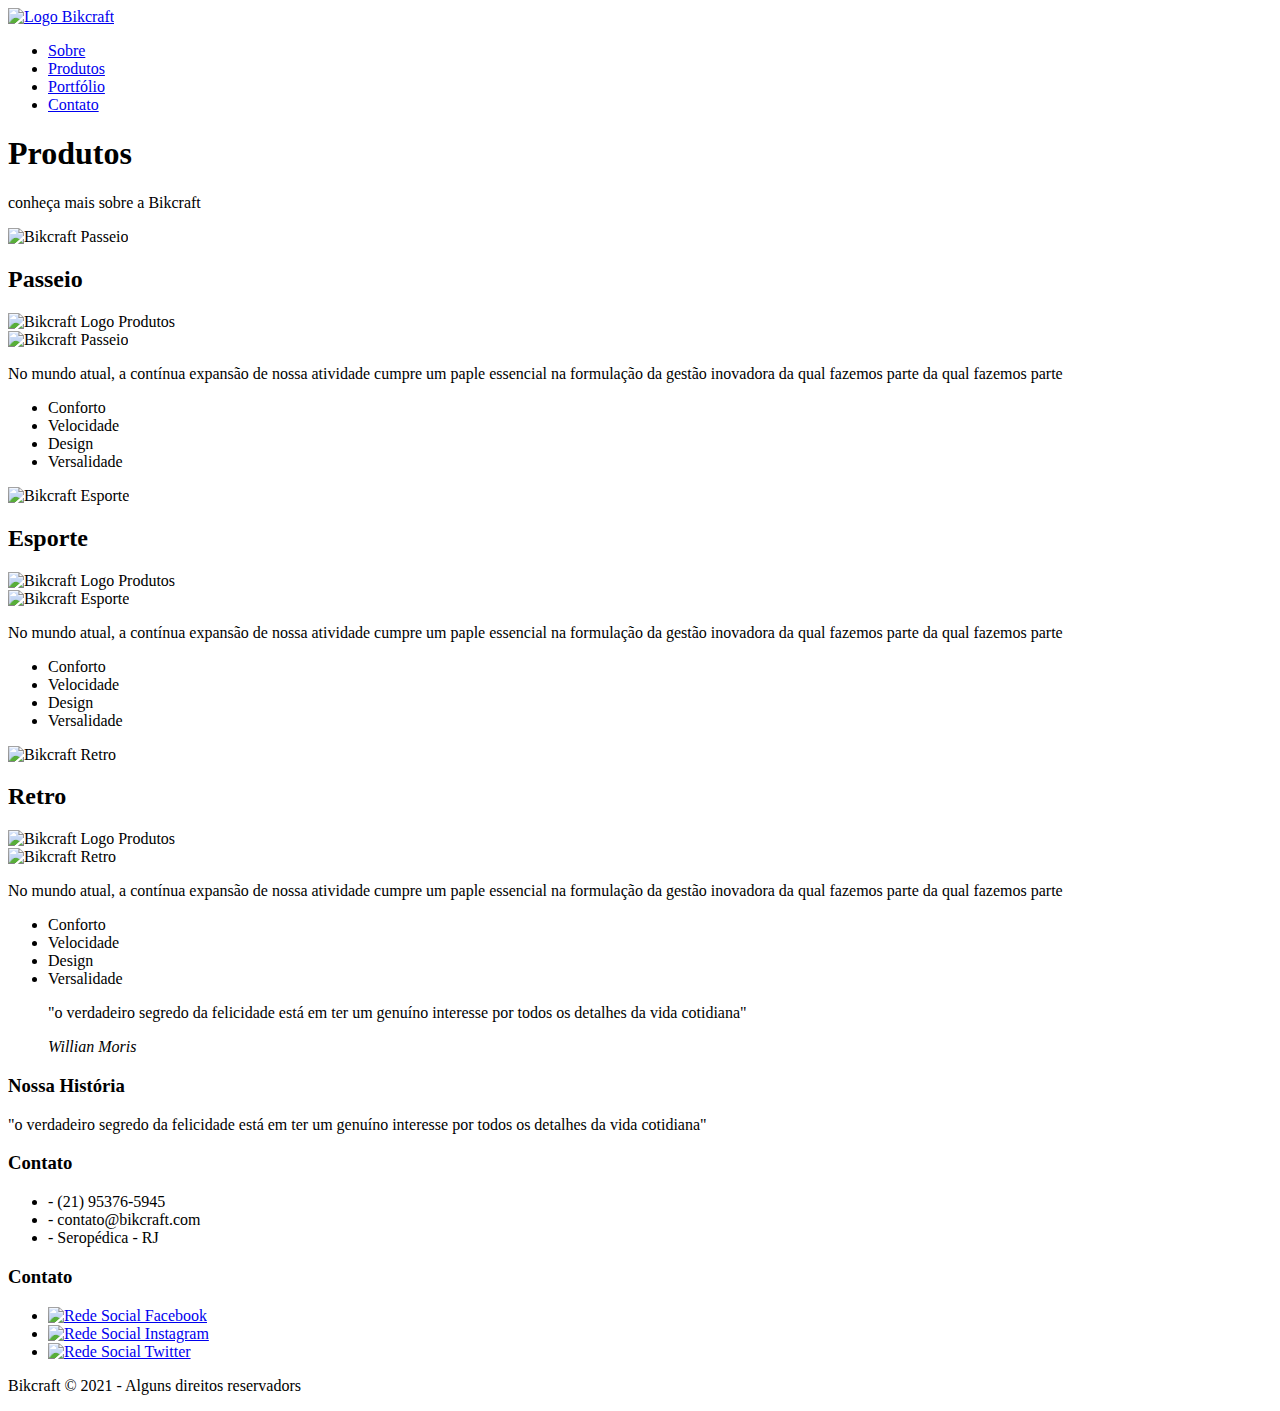
==== produtos.html @ 37cf8a1b "Update produtos.html" ====
<!DOCTYPE html>
<html lang="pt-BR">
<head>
    <meta charset="UTF-8">
    <meta http-equiv="X-UA-Compatible" content="IE=edge">
    <meta name="viewport" content="width=device-width, initial-scale=1.0">
    <title>Bikcraft - Produtos</title>
    <link rel="stylesheet" href="css/normalize.css">
    <link rel="stylesheet" href="css/reset.css">
    <link rel="stylesheet" href="css/grid.css">
    <link rel="stylesheet" href="css/style.css">
    <link rel="stylesheet" href="css/produtos.css"> 
</head>
<body>
    <!-- header -->
    <header class="header">
        <div class="container">
            <!-- logo -->
            <a href="index.html" class="grid-4">
                <img src="img/bikcraft.png" alt="Logo Bikcraft">
            </a>
            <!-- /logo -->
            <!-- nav menu -->
            <nav class="grid-12 header_menu">
                <ul>
                    <li><a href="sobre.html">Sobre</a></li>
                    <li><a href="produtos.html" class="menu_ativo">Produtos</a></li>
                    <li><a href="portfolio.html">Portfólio</a></li>
                    <li><a href="contato.html">Contato</a></li>
                </ul>
            </nav>
            <!-- /nav menu -->
        </div>
    </header>
    <!-- /header -->

    <!-- section - introdução -->
    <section class="introducao-interna interna_produtos">
        <div class="container">
            <h1>Produtos</h1>
            <p>conheça mais sobre a Bikcraft</p>
        </div>
    </section>
    <!-- /section - introdução -->  
    
   
    <!-- /section - introdução -->

    <!-- section - produtos -->
    <section class="container  produto_item">
        <div class="grid-11">
            <img src="img/produtos/bikcraft-passeio-1.jpg" alt="Bikcraft Passeio">
            <h2>Passeio</h2>
        </div>
        <div class="grid-5 produto_icone">
            <img src="img/produtos/passeio.png" alt="Bikcraft Logo Produtos">
        </div>
        <div class="grid-8">
            <img src="img/produtos/bikcraft-passeio-2.jpg" alt="Bikcraft Passeio">
        </div>
        <div class="grid-8 produto_info">
            <p>No mundo atual, a contínua expansão de nossa atividade cumpre um paple essencial na formulação da gestão inovadora da qual fazemos parte da qual fazemos parte</p>
            <ul>
                <li>Conforto</li>
                <li>Velocidade</li>
                <li>Design</li>
                <li>Versalidade</li>
            </ul>
        </div>
    </section>   

    <section class="container  produto_item">
        <div class="grid-11">
            <img src="img/produtos/bikcraft-esporte-1.jpg" alt="Bikcraft Esporte">
            <h2>Esporte</h2>
        </div>
        <div class="grid-5 produto_icone">
            <img src="img/produtos/esporte.png" alt="Bikcraft Logo Produtos">
        </div>
        <div class="grid-8">
            <img src="img/produtos/bikcraft-esporte-2.jpg" alt="Bikcraft Esporte">
        </div>
        <div class="grid-8 produto_info">
            <p>No mundo atual, a contínua expansão de nossa atividade cumpre um paple essencial na formulação da gestão inovadora da qual fazemos parte da qual fazemos parte</p>
            <ul>
                <li>Conforto</li>
                <li>Velocidade</li>
                <li>Design</li>
                <li>Versalidade</li>
            </ul>
        </div>
    </section>     

    <section class="container  produto_item">
        <div class="grid-11">
            <img src="img/produtos/bikcraft-retro-1.jpg" alt="Bikcraft Retro">
            <h2>Retro</h2>
        </div>
        <div class="grid-5 produto_icone">
            <img src="img/produtos/retro.png" alt="Bikcraft Logo Produtos">
        </div>
        <div class="grid-8">
            <img src="img/produtos/bikcraft-retro-2.jpg" alt="Bikcraft Retro">
        </div>
        <div class="grid-8 produto_info">
            <p>No mundo atual, a contínua expansão de nossa atividade cumpre um paple essencial na formulação da gestão inovadora da qual fazemos parte da qual fazemos parte</p>
            <ul>
                <li>Conforto</li>
                <li>Velocidade</li>
                <li>Design</li>
                <li>Versalidade</li>
            </ul>
        </div>
    </section>
    <!-- /section - produtos -->

     <!-- section - quebra -->
     <section class="quebra">        
        <blockquote class="quote-externo container">
            <p>"o verdadeiro segredo da felicidade está em ter um genuíno interesse por todos os detalhes da vida cotidiana"</p>
            <cite>Willian Moris</cite>
        </blockquote>
        
    </section>
    <!-- /section - quebra -->

    <footer>
        <div class="footer">
            <div class="container">
                <div class="grid-8 footer_historia">
                    <h3>Nossa História</h3>
                    <p>"o verdadeiro segredo da felicidade está em ter um genuíno interesse por todos os detalhes da vida cotidiana"</p>
                </div>

                <div class="grid-4 footer_contato">
                    <h3>Contato</h3>
                    <ul>
                        <li>- (21) 95376-5945</li>
                        <li>- contato@bikcraft.com</li>
                        <li>- Seropédica - RJ</li>
                    </ul>
                </div>

                <div class="grid-4 footer_redes">
                    <h3>Contato</h3>
                    <ul>
                        <li>
                            <a href="http://facebook.com" target="_blank"><img src="img/redes-sociais/facebook.png" alt="Rede Social Facebook"></a>
                        </li>
                        <li>
                            <a href="http://instagram.com" target="_blank"><img src="img/redes-sociais/instagram.png" alt="Rede Social Instagram"></a>
                        </li>
                        <li>
                            <a href="http://twitter.com" target="_blank"><img src="img/redes-sociais/twitter.png" alt="Rede Social Twitter"></a>
                        </li>
                    </ul>
                </div>
            </div>
        </div>

        <div class="copy">
            <div class="container">
                <p class="gride-16">Bikcraft &copy; 2021 - Alguns direitos reservadors</p>
            </div>
        </div>
    </footer>


</body>
</html>
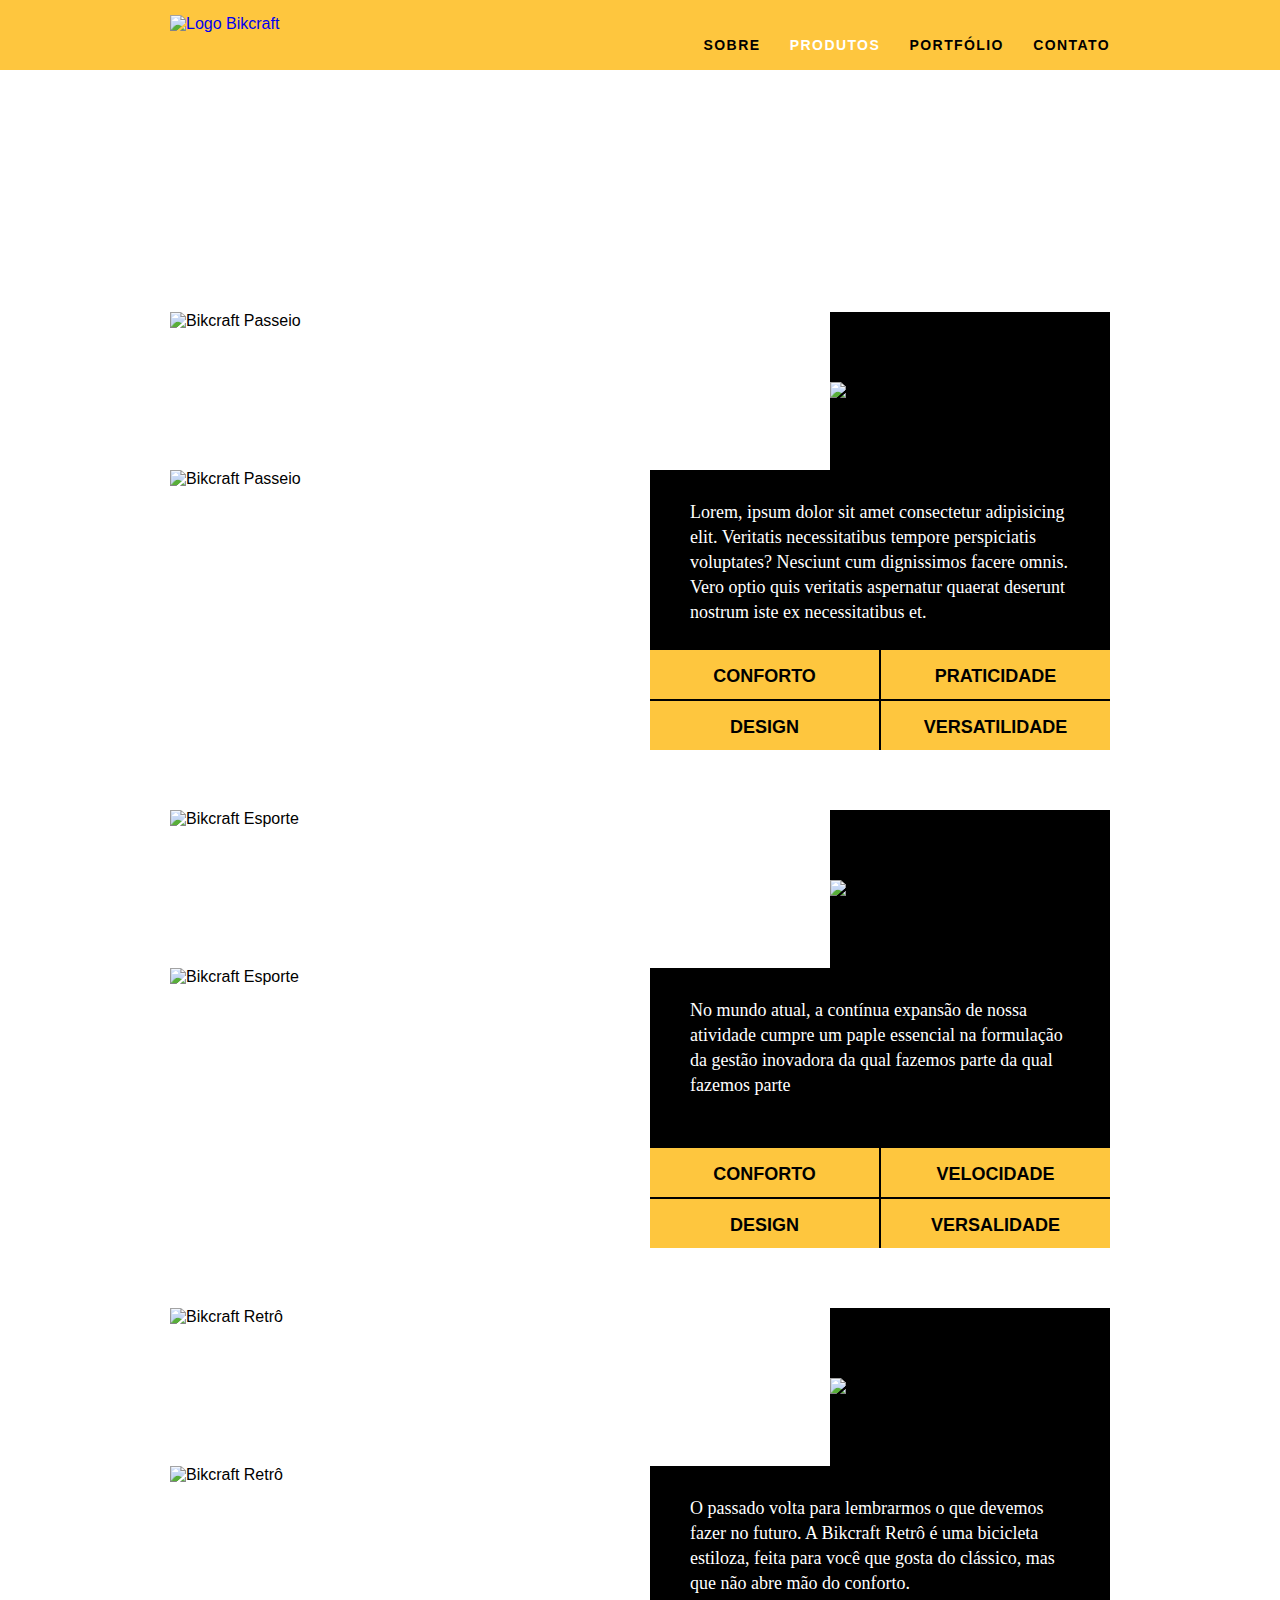
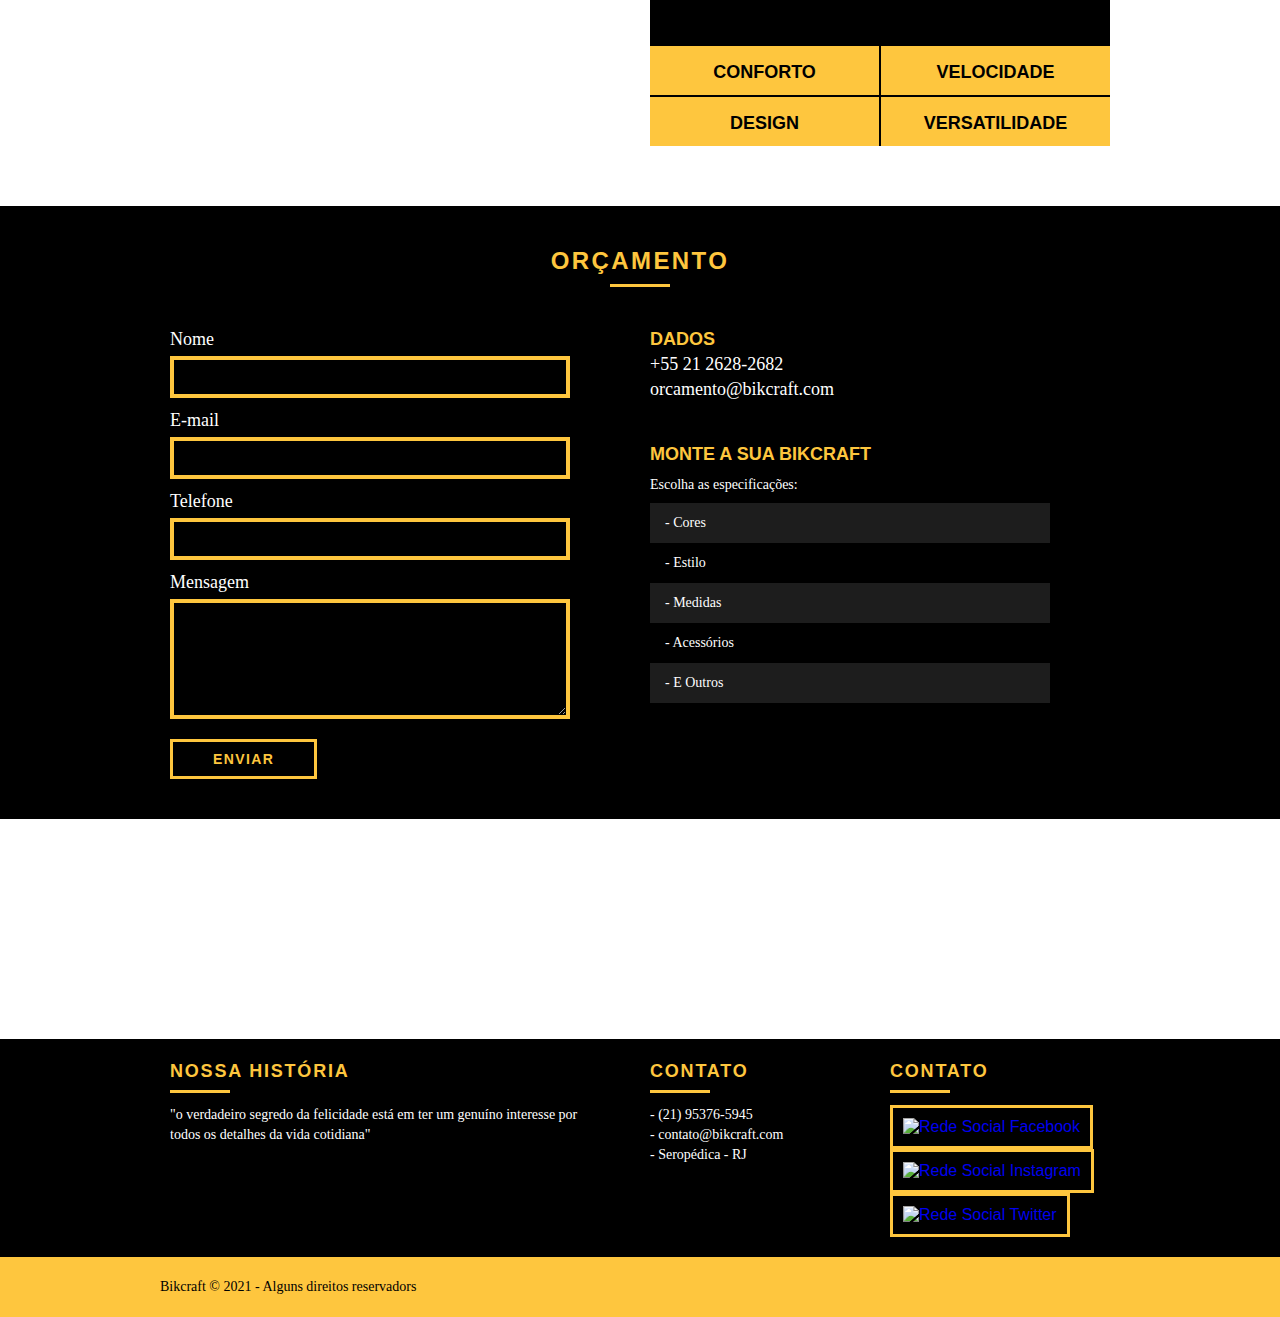
==== commit f6181060: ":up: finalizando o projeto" ====
--- a/produtos.html
+++ b/produtos.html
@@ -1,16 +1,28 @@
 <!DOCTYPE html>
 <html lang="pt-BR">
+
 <head>
     <meta charset="UTF-8">
+    <title>Bikcraft - Bicecletas Personalizadas</title>
+    <!-- Meta Tags -->
+    <meta name="description" content="Compre a sua bicicleta personalizada na Bikcraft. Possuímos modelos Passeio, Retrô e Esporte.">
+    <meta property="og:type" content="website">
+    <meta property="og:title" content="Compre a sua bicicleta personalizada na Bikcraft. Possuímos modelos Passeio, Retrô e Esporte.">
+    <meta property="og:url" content="https://cristianodasilvaferreira.github.io/Bikcraft/">
+    <meta property="og:image" content="https://cristianodasilvaferreira.github.io/Bikcraft/img/or-image.png">
     <meta http-equiv="X-UA-Compatible" content="IE=edge">
     <meta name="viewport" content="width=device-width, initial-scale=1.0">
-    <title>Bikcraft - Produtos</title>
-    <link rel="stylesheet" href="css/normalize.css">
-    <link rel="stylesheet" href="css/reset.css">
-    <link rel="stylesheet" href="css/grid.css">
+
+    <!-- Icone de Apresentação -->
+    <link rel="shortcut" href="favicon.ico">
+
+    <!-- Estilos -->
     <link rel="stylesheet" href="css/style.css">
-    <link rel="stylesheet" href="css/produtos.css"> 
+
+    <!-- Script Libs -->
+    <script src="js/libs/modernizr.custom.45655.js"></script>
 </head>
+
 <body>
     <!-- header -->
     <header class="header">
@@ -41,25 +53,46 @@
             <p>conheça mais sobre a Bikcraft</p>
         </div>
     </section>
-    <!-- /section - introdução -->  
-    
-   
     <!-- /section - introdução -->
 
+
+    <!-- /section - introdução -->
+
     <!-- section - produtos -->
-    <section class="container  produto_item">
+    <section class="container produto_item animar-interno">
         <div class="grid-11">
             <img src="img/produtos/bikcraft-passeio-1.jpg" alt="Bikcraft Passeio">
             <h2>Passeio</h2>
         </div>
+        <div class="grid-5 produto_icone"><img src="img/produtos/passeio.png" alt="Icone Passeio"></div>
+        <div class="grid-8"><img src="img/produtos/bikcraft-passeio-2.jpg" alt="Bikcraft Passeio"></div>
+        <div class="grid-8 produto_info">
+            <p>Lorem, ipsum dolor sit amet consectetur adipisicing elit. Veritatis necessitatibus tempore perspiciatis
+                voluptates? Nesciunt cum dignissimos facere omnis. Vero optio quis veritatis aspernatur quaerat deserunt
+                nostrum iste ex necessitatibus et.</p>
+            <ul>
+                <li>Conforto</li>
+                <li>Praticidade</li>
+                <li>Design</li>
+                <li>Versatilidade</li>
+            </ul>
+        </div>
+    </section>
+
+    <section class="container  produto_item">
+        <div class="grid-11">
+            <img src="img/produtos/bikcraft-esporte-1.jpg" alt="Bikcraft Esporte">
+            <h2>Esporte</h2>
+        </div>
         <div class="grid-5 produto_icone">
-            <img src="img/produtos/passeio.png" alt="Bikcraft Logo Produtos">
+            <img src="img/produtos/esporte.png" alt="Bikcraft Logo Produtos">
         </div>
         <div class="grid-8">
-            <img src="img/produtos/bikcraft-passeio-2.jpg" alt="Bikcraft Passeio">
+            <img src="img/produtos/bikcraft-esporte-2.jpg" alt="Bikcraft Esporte">
         </div>
         <div class="grid-8 produto_info">
-            <p>No mundo atual, a contínua expansão de nossa atividade cumpre um paple essencial na formulação da gestão inovadora da qual fazemos parte da qual fazemos parte</p>
+            <p>No mundo atual, a contínua expansão de nossa atividade cumpre um paple essencial na formulação da gestão
+                inovadora da qual fazemos parte da qual fazemos parte</p>
             <ul>
                 <li>Conforto</li>
                 <li>Velocidade</li>
@@ -67,61 +100,78 @@
                 <li>Versalidade</li>
             </ul>
         </div>
-    </section>   
-
-    <section class="container  produto_item">
+    </section>
+
+    <section class="container produto_item">
         <div class="grid-11">
-            <img src="img/produtos/bikcraft-esporte-1.jpg" alt="Bikcraft Esporte">
-            <h2>Esporte</h2>
-        </div>
-        <div class="grid-5 produto_icone">
-            <img src="img/produtos/esporte.png" alt="Bikcraft Logo Produtos">
-        </div>
-        <div class="grid-8">
-            <img src="img/produtos/bikcraft-esporte-2.jpg" alt="Bikcraft Esporte">
-        </div>
+            <img src="img/produtos/bikcraft-retro-1.jpg" alt="Bikcraft Retrô">
+            <h2>Retrô</h2>
+        </div>
+        <div class="grid-5 produto_icone"><img src="img/produtos/retro.png" alt="Icone Retrô"></div>
+        <div class="grid-8"><img src="img/produtos/bikcraft-retro-2.jpg" alt="Bikcraft Retrô"></div>
         <div class="grid-8 produto_info">
-            <p>No mundo atual, a contínua expansão de nossa atividade cumpre um paple essencial na formulação da gestão inovadora da qual fazemos parte da qual fazemos parte</p>
+            <p>O passado volta para lembrarmos o que devemos fazer no futuro. A Bikcraft Retrô é uma bicicleta estiloza,
+                feita para você que gosta do clássico, mas que não abre mão do conforto.</p>
             <ul>
                 <li>Conforto</li>
                 <li>Velocidade</li>
                 <li>Design</li>
-                <li>Versalidade</li>
+                <li>Versatilidade</li>
             </ul>
         </div>
-    </section>     
-
-    <section class="container  produto_item">
-        <div class="grid-11">
-            <img src="img/produtos/bikcraft-retro-1.jpg" alt="Bikcraft Retro">
-            <h2>Retro</h2>
-        </div>
-        <div class="grid-5 produto_icone">
-            <img src="img/produtos/retro.png" alt="Bikcraft Logo Produtos">
-        </div>
-        <div class="grid-8">
-            <img src="img/produtos/bikcraft-retro-2.jpg" alt="Bikcraft Retro">
-        </div>
-        <div class="grid-8 produto_info">
-            <p>No mundo atual, a contínua expansão de nossa atividade cumpre um paple essencial na formulação da gestão inovadora da qual fazemos parte da qual fazemos parte</p>
-            <ul>
-                <li>Conforto</li>
-                <li>Velocidade</li>
-                <li>Design</li>
-                <li>Versalidade</li>
-            </ul>
-        </div>
     </section>
     <!-- /section - produtos -->
 
-     <!-- section - quebra -->
-     <section class="quebra">        
+    <!-- section - orcamento -->
+    <section class="orcamento">
+        <div class="container">
+            <h2 class="subtitulo">Orçamento</h2>
+            <form action="enviar.php" method="post" name="form" class="formphp form grid-8">
+                <label for="nome">Nome</label>
+                <input id="nome" name="nome" type="text">
+                <label for="email">E-mail</label>
+                <input id="email" name="email" type="text">
+                <label for="telefone">Telefone</label>
+                <input id="telefone" name="telefone" type="text">
+            
+                <label class="nao-aparece">Se você não é um robô, deixe em branco.</label>
+                <input type="text" class="nao-aparece" name="leaveblank">
+                <label class="nao-aparece">Se você não é um robô, não mude este campo.</label>
+                <input type="text" class="nao-aparece" name="dontchange" value="http://" >
+            
+                <label for="mensagem">Mensagem</label>
+                <textarea name="mensagem" id="mensagem"></textarea>
+            
+                <button id="enviar" name="enviar" type="submit"  class="btn">Enviar</button>
+            </form>
+
+            <div class="orcamento_dados grid-8">
+                <h3>Dados</h3>
+                <span>+55 21 2628-2682</span>
+                <span>orcamento@bikcraft.com</span>
+                <h3>Monte a sua Bikcraft</h3>
+                <p>Escolha as especificações:</p>
+                <ul>
+                    <li>- Cores</li>
+                    <li>- Estilo</li>
+                    <li>- Medidas</li>
+                    <li>- Acessórios</li>
+                    <li>- E Outros</li>
+                </ul>
+            </div>
+        </div>
+    </section>
+    <!-- /section - orcamento -->
+
+    <!-- section - quebra -->
+    <div class="quebra">
         <blockquote class="quote-externo container">
-            <p>"o verdadeiro segredo da felicidade está em ter um genuíno interesse por todos os detalhes da vida cotidiana"</p>
+            <p>"o verdadeiro segredo da felicidade está em ter um genuíno interesse por todos os detalhes da vida
+                cotidiana"</p>
             <cite>Willian Moris</cite>
         </blockquote>
-        
-    </section>
+
+    </div>
     <!-- /section - quebra -->
 
     <footer>
@@ -129,7 +179,8 @@
             <div class="container">
                 <div class="grid-8 footer_historia">
                     <h3>Nossa História</h3>
-                    <p>"o verdadeiro segredo da felicidade está em ter um genuíno interesse por todos os detalhes da vida cotidiana"</p>
+                    <p>"o verdadeiro segredo da felicidade está em ter um genuíno interesse por todos os detalhes da
+                        vida cotidiana"</p>
                 </div>
 
                 <div class="grid-4 footer_contato">
@@ -145,13 +196,16 @@
                     <h3>Contato</h3>
                     <ul>
                         <li>
-                            <a href="http://facebook.com" target="_blank"><img src="img/redes-sociais/facebook.png" alt="Rede Social Facebook"></a>
+                            <a href="http://facebook.com" target="_blank"><img src="img/redes-sociais/facebook.png"
+                                    alt="Rede Social Facebook"></a>
                         </li>
                         <li>
-                            <a href="http://instagram.com" target="_blank"><img src="img/redes-sociais/instagram.png" alt="Rede Social Instagram"></a>
+                            <a href="http://instagram.com" target="_blank"><img src="img/redes-sociais/instagram.png"
+                                    alt="Rede Social Instagram"></a>
                         </li>
                         <li>
-                            <a href="http://twitter.com" target="_blank"><img src="img/redes-sociais/twitter.png" alt="Rede Social Twitter"></a>
+                            <a href="http://twitter.com" target="_blank"><img src="img/redes-sociais/twitter.png"
+                                    alt="Rede Social Twitter"></a>
                         </li>
                     </ul>
                 </div>
@@ -165,6 +219,15 @@
         </div>
     </footer>
 
+    <!-- JavaScript -->
+    <script src="//ajax.googleapis.com/ajax/libs/jquery/1.12.2/jquery.min.js"></script>
+    <script>
+        window.jQuery || document.write('<script src="js/libs/jquery-1.11.2.min.js"><\/script>')
+    </script>
+
+    <script src="js/plugins.js"></script>
+    <script src="js/main.js"></script>
 
 </body>
+
 </html>--- a/css/style.css
+++ b/css/style.css
@@ -0,0 +1 @@
+@charset "UTF-8";html{font-family:sans-serif;-ms-text-size-adjust:100%;-webkit-text-size-adjust:100%}body{margin:0}article,aside,details,figcaption,figure,footer,header,hgroup,main,menu,nav,section,summary{display:block}audio,canvas,progress,video{display:inline-block;vertical-align:baseline}audio:not([controls]){display:none;height:0}[hidden],template{display:none}a{background-color:transparent}a:active,a:hover{outline:0}abbr[title]{border-bottom:1px dotted}b,strong{font-weight:700}dfn{font-style:italic}h1{font-size:2em;margin:.67em 0}mark{background:#ff0;color:#000}small{font-size:80%}sub,sup{font-size:75%;line-height:0;position:relative;vertical-align:baseline}sup{top:-.5em}sub{bottom:-.25em}img{border:0}svg:not(:root){overflow:hidden}figure{margin:1em 40px}hr{-moz-box-sizing:content-box;box-sizing:content-box;height:0}pre{overflow:auto}code,kbd,pre,samp{font-family:monospace,monospace;font-size:1em}button,input,optgroup,select,textarea{color:inherit;font:inherit;margin:0}button{overflow:visible}button,select{text-transform:none}button,html input[type="button"],input[type="reset"],input[type="submit"]{-webkit-appearance:button;cursor:pointer}button[disabled],html input[disabled]{cursor:default}button::-moz-focus-inner,input::-moz-focus-inner{border:0;padding:0}input{line-height:normal}input[type="checkbox"],input[type="radio"]{box-sizing:border-box;padding:0}input[type="number"]::-webkit-inner-spin-button,input[type="number"]::-webkit-outer-spin-button{height:auto}input[type="search"]{-webkit-appearance:textfield;-moz-box-sizing:content-box;-webkit-box-sizing:content-box;box-sizing:content-box}input[type="search"]::-webkit-search-cancel-button,input[type="search"]::-webkit-search-decoration{-webkit-appearance:none}fieldset{border:1px solid silver;margin:0 2px;padding:.35em .625em .75em}legend{border:0;padding:0}textarea{overflow:auto}optgroup{font-weight:700}table{border-collapse:collapse;border-spacing:0}td,th{padding:0}a{text-decoration:none}ol,ul{list-style:none}html,body,div,span,iframe,h1,h2,h3,h4,h5,h6,p,blockquote,a,em,img,dl,dt,dd,ol,ul,li,fieldset,form,label,legend,article,footer,header,nav,section,main{margin:0;padding:0;border:0;vertical-align:baseline}h1,h2,h3,h4,h5,h6,p,a,ul{font-size:1em;font-weight:400}*,:before,:after{-webkit-box-sizing:border-box;-moz-box-sizing:border-box;box-sizing:border-box}.container{width:960px;margin:0 auto;padding:0;position:relative}.container:after,.container:before{content:" ";display:table}.container:after{clear:both}.grid-1,.grid-2,.grid-3,.grid-4,.grid-5,.grid-6,.grid-7,.grid-8,.grid-9,.grid-10,.grid-11,.grid-12,.grid-13,.grid-14,.grid-15,.grid-16,.grid-1-3{float:left;margin-left:10px;margin-right:10px}.grid-1{width:40px}.grid-2{width:100px}.grid-3{width:160px}.grid-4{width:220px}.grid-5{width:280px}.grid-6{width:340px}.grid-7{width:400px}.grid-8{width:460px}.grid-9{width:520px}.grid-10{width:580px}.grid-11{width:640px}.grid-12{width:700px}.grid-13{width:760px}.grid-14{width:820px}.grid-15{width:880px}.grid-16{width:940px}.grid-1-3{width:300px}@media only screen and (min-width: 768px) and (max-width: 959px){.container{width:768px}.grid-1{width:28px}.grid-2{width:76px}.grid-3{width:124px}.grid-4{width:172px}.grid-5{width:220px}.grid-6{width:268px}.grid-7{width:316px}.grid-8{width:364px}.grid-9{width:412px}.grid-10{width:460px}.grid-11{width:508px}.grid-12{width:556px}.grid-13{width:604px}.grid-14{width:652px}.grid-15{width:700px}.grid-16{width:748px}.grid-1-3{width:236px}}@media only screen and (max-width: 767px){.container{width:300px}.grid-1,.grid-2,.grid-3,.grid-4,.grid-5,.grid-6,.grid-7,.grid-8,.grid-9,.grid-10,.grid-11,.grid-12,.grid-13,.grid-14,.grid-15,.grid-16,.grid-1-3{width:300px;margin:0 0 20px;float:none}}body{font-family:Arial,Helvetica,sans-serif}p{font-family:Georgia,"Times New Roman",serif;font-size:14px;line-height:20px}img{display:block;max-width:100%}.formphp label.nao-aparece,.formphp input.nao-aparece{display:none!important}#form-erro span,#form-send span{font-size:18px;line-height:25px;margin-bottom:10px;display:block}#form-send{color:#31aa39}#form-erro{color:#f64540}.btn{border:3px solid #fec63e;padding:10px 30px;color:#fec63e;font-size:14px;line-height:20px;text-transform:uppercase;font-weight:700;letter-spacing:.1em;transition:all .5s ease}.btn:hover{color:#FFF;border-color:#FFF}.btn.btn-preto:hover{color:#000;border-color:#000}.subtitulo{font-size:24px;line-height:30px;font-weight:700;letter-spacing:.1em;color:#000;text-transform:uppercase;text-align:center;margin-bottom:40px}.subtitulo:after{content:"";display:block;width:60px;height:3px;background:#000;margin:8px auto}.subtitulo-interno{font-size:24px;line-height:30px;font-weight:700;letter-spacing:.1em;color:#000;text-transform:uppercase;margin-bottom:20px}.subtitulo-interno:after{content:"";display:block;width:60px;height:3px;background:#000;margin:8px 0}.header{position:fixed;top:0;width:100%;background:#fec63e;padding:15px 0;z-index:10}.header_menu{text-align:right}.header_menu ul li{display:inline-block;margin-left:25px;margin-top:20px}.header_menu ul li a{color:#000;font-weight:700;text-transform:uppercase;letter-spacing:.1em;font-size:14px;line-height:20px;padding:10px 0;transition:all .3s ease}.header_menu ul li a:hover{color:#FFF}.header_menu ul li a.menu_ativo{color:#FFF}.introducao{width:100%;height:380px;background:url(../img/bg.jpg) no-repeat center;background-size:cover;margin-top:92px;text-align:center;padding-top:80px}.introducao h1{font-size:48px;color:#FFF;font-weight:700;text-transform:uppercase}.quote-externo{max-width:320px;margin:0 auto;margin-bottom:40px;color:#FFF}.quote-externo p{font-style:italic}.quote-externo p:before,.quote-externo p:after{content:"";display:block;width:60px;height:3px;background:#FFF;margin:14px auto 10px}.quote-externo cite{font-style:normal;font-weight:700;font-size:14px;letter-spacing:.1em}.introducao-interna{width:100%;margin-top:92px;height:160px;text-align:center;color:#FFF;padding-top:30px}.introducao-interna h1{font-size:36px;font-weight:700;text-transform:uppercase}.introducao-interna h1:after{content:"";display:block;width:60px;height:3px;background:#FFF;margin:6px auto 10px}.produtos{padding:60px 0}.produtos_lista li{background:#fec63e;text-align:center}.produtos_lista li img{margin:0 auto}.produtos_lista li h3{font-weight:700;font-size:18px;line-height:25px;text-transform:uppercase;letter-spacing:.1em;margin-top:20px}.produtos_lista li h3:after{content:"";display:block;width:60px;height:3px;background:#000;margin:2px auto}.produtos_lista li p{padding:10px 20px 20px}.produtos_icone{background:#000;padding:20px}.call{padding-top:40px;text-align:center;clear:both}.call p{margin-bottom:20px}.portfolio{width:100%;background:#000;padding:40px 0}.portfolio .subtitulo{color:#fec63e}.portfolio .subtitulo:after{background:#fec63e}.portfolio_lista div:last-of-type{margin-top:20px}.portfolio .call p{color:#FFF}.qualidade{padding:60px 0}.qualidade:after{content:"";width:634px;height:83px;display:block;background:url(../img/linhas.png) no-repeat center;position:absolute;top:209px;right:162px;z-index:-1}.qualidade img{margin:0 auto}.qualidade_lista{padding-top:20px;overflow:auto}.qualidade_lista li{text-align:center;padding:0 40px}.qualidade_lista li h3{font-weight:700;font-size:18px;line-height:25px;text-transform:uppercase;letter-spacing:.1em;margin-top:20px}.qualidade_lista li h3:after{content:"";display:block;width:60px;height:3px;background:#000;margin:6px auto}.quebra{width:100%;height:220px;background:url(../img/bg-footer.jpg) no-repeat center;background-size:cover;text-align:center;padding-top:40px}.quebra .quote-externo{max-width:400px}.footer{width:100%;background:#000;color:#FFF;padding:20px 0}.footer h3{font-size:18px;line-height:25px;color:#fec63e;text-transform:uppercase;letter-spacing:.1em;font-weight:700}.footer h3:after{content:"";display:block;width:60px;height:3px;background:#fec63e;margin:6px 0 12px}.footer_historia{padding-right:40px}.footer_contato ul li{font-family:Georgia,"Times New Roman",serif;font-size:14px;line-height:20px}.footer_redes ul li{display:inline-block;margin-right:10px}.footer_redes ul li a{border:3px solid #fec63e;display:block;padding:10px;transition:all .5s ease}.footer_redes ul li a:hover{border-color:#FFF}.copy{width:100%;background:#fec63e;padding:20px 0}.js .introducao h1,.js .introducao blockquote,.js .introducao .btn,.js .animar,.js .animar-interno,.js .introducao-interna h1,.js .introducao-interna p{opacity:0}.animated{-webkit-animation-duration:1s;animation-duration:1s;-webkit-animation-fill-mode:both;animation-fill-mode:both}@-webkit-keyframes fadeInDown{0%{opacity:0;-webkit-transform:translate3d(0,-20px,0);transform:translate3d(0,-20px,0)}100%{opacity:1;-webkit-transform:none;transform:none}}@keyframes fadeInDown{0%{opacity:0;-webkit-transform:translate3d(0,-20px,0);transform:translate3d(0,-20px,0)}100%{opacity:1;-webkit-transform:none;transform:none}}.fadeInDown{-webkit-animation-name:fadeInDown;animation-name:fadeInDown}.interna_produtos{background:url(../img/bg-produtos.jpg) no-repeat center;background-size:cover}.produto_item{padding-top:60px}.produto_item h2{color:#FFF;font-size:36px;text-transform:uppercase;letter-spacing:.1em;font-weight:700;position:relative;top:-180px;text-align:center;margin-bottom:-56px}.produto_item h2:after,.produto_item h2:before{content:"";display:block;width:60px;height:3px;background:#FFF;margin:6px auto 8px}.produto_icone{background:#000;padding:70px 0}.produto_icone img{margin:0 auto}.produto_info{background:#000}.produto_info p{color:#FFF;font-size:18px;line-height:25px;height:180px;padding:30px 40px}.produto_info ul li{background:#fec63e;text-transform:uppercase;font-size:18px;line-height:20px;font-weight:700;float:left;width:229px;height:49px;text-align:center;padding-top:16px}.produto_info ul li:nth-child(1),.produto_info ul li:nth-child(2){margin-bottom:2px}.produto_info ul li:nth-child(even){margin-left:2px}.orcamento{background:#000;width:100%;margin-top:60px;padding:40px 0}.orcamento h2{color:#fec63e}.orcamento h2:after{background:#fec63e}.form{padding-right:60px}.form label{display:block;color:#FFF;font-family:Georgia,"Times New Roman",serif;font-size:18px;line-height:25px;margin-bottom:4px}.form input{display:block;width:100%;border:4px solid #fec63e;background:none;color:#FFF #FFF;padding:7px 10px;margin-bottom:10px;outline:none;font-family:Georgia,"Times New Roman",serif;font-size:14px;line-height:20px}.form textarea{display:block;width:100%;height:120px;border:4px solid #fec63e;background:none;color:#FFF;padding:7px 10px;margin-bottom:20px;outline:none;font-family:Georgia,"Times New Roman",serif;font-size:14px;line-height:20px}.form button{padding:7px 40px;background:none}.orcamento_dados{color:#FFF}.orcamento_dados h3{font-size:18px;line-height:25px;text-transform:uppercase;color:#fec63e;font-weight:700}.orcamento_dados span{display:block;font-family:Georgia,"Times New Roman",serif;font-size:18px;line-height:25px}.orcamento_dados span:nth-of-type(2){margin-bottom:40px}.orcamento_dados ul{padding-right:60px}.orcamento_dados ul li{font-family:Georgia,"Times New Roman",serif;font-size:14px;line-height:20px;padding:10px 15px}.orcamento_dados ul li:nth-child(odd){background:#1d1d1d}.orcamento_dados p{margin:8px 0}.interna_sobre{background:url(../img/bg-sobre.jpg) no-repeat center;background-size:cover}.missao_sobre{padding-top:60px}.missao_sobre p{font-size:18px;line-height:25px;margin-bottom:1em;padding-right:60px}.missao_sobre ul li{font-family:Georgia,"Times New Roman",serif;font-size:18px;line-height:25px}.foto-equipe{padding-top:20px}.interna_portfolio{background:url(../img/bg-portfolio.jpg) no-repeat center;background-size:cover}.quote_clientes{padding:60px 0;max-width:460px;margin:0 auto}.quote_clientes p{text-align:center;font-family:Georgia,"Times New Roman",serif;font-size:18px;line-height:25px;font-style:italic;margin-bottom:20px}.quote_clientes cite{font-size:18px;font-weight:700;float:right;font-style:normal}.rslides,.rslides_portfolio{position:relative;list-style:none;overflow:hidden;width:100%;padding:0;margin:0}.rslides li,.rslides_portfolio li{-webkit-backface-visibility:hidden;position:absolute;display:none;width:100%;left:0;top:0}.rslides li:first-child,.rslides_portfolio li:first-child{position:relative;display:block;float:left}.rslides img,.rslides_portfolio img{display:block;height:auto;width:100%;border:0}.rslides_tabs{text-align:center;margin-top:14px}.rslides_tabs li{display:inline;margin:0 5px}.rslides_tabs li a{display:inline-block;width:12px;height:12px;background:#1d1d1d;color:#1d1d1d;border-radius:20px;overflow:hidden;text-indent:-200px}.rslides_tabs li a:hover,.rslides_tabs li.rslides_here a{background:#fec63e;color:#fec63e}.interna_contato{background:url(../img/bg-contato.jpg) no-repeat center;background-size:cover}.contato{padding:40px 0}.contato_form{padding-right:60px}.contato_form label{display:block;font-family:Georgia,"Times New Roman",serif;font-size:18px;line-height:25px;margin-bottom:4px}.contato_form input{display:block;width:100%;border:4px solid #fec63e;background:none;padding:7px 10px;margin-bottom:10px;outline:none;font-family:Georgia,"Times New Roman",serif;font-size:14px;line-height:20px}.contato_form textarea{display:block;width:100%;height:120px;border:4px solid #fec63e;background:none;padding:7px 10px;margin-bottom:20px;outline:none;font-family:Georgia,"Times New Roman",serif;font-size:14px;line-height:20px}.contato_form button{padding:7px 40px;background:none}.orcamento_dados{color:#FFF}.contato_dados h3{font-size:18px;line-height:25px;text-transform:uppercase;color:#fec63e;font-weight:700}.contato_dados span{display:block;font-family:Georgia,"Times New Roman",serif;font-size:18px;line-height:25px}.contato_dados span:nth-of-type(even){margin-bottom:30px}.contato_dados ul{margin-top:10px}.contato_dados ul li{display:inline-block;margin-right:10px}.contato_dados ul li a{border:3px solid #fec63e;display:block;padding:10px}.contato_dados ul li a:hover{border-color:#000}.contato_mapa{margin-bottom:60px}@media only screen and (min-width: 768px) and (max-width: 959px){.qualidade:after{right:66px}.qualidade_lista li{padding:0 10px}.footer_redes ul li a{border:3px solid #fec63e;display:block;padding:6px}.footer_redes ul li a img{width:26px;height:26px}.produto_item h2{top:-150px;margin-bottom:-56px}.produto_icone{padding:41px 0}.produto_info p{font-size:14px;line-height:20px;height:122px;padding:20px 30px}.produto_info ul li{width:181px;height:49px}}@media only screen and (max-width: 767px){.header{position:relative;padding-bottom:0}.header img{margin:0 auto 10px}.header_menu{text-align:center}.header_menu ul li{margin:5px}.header_menu ul li a{border:4px solid #000;width:136px;display:block;float:left}.header_menu ul li a:hover{border-color:#FFF}.header_menu ul li a.menu_ativo{border-color:#FFF}.introducao h1{font-size:36px}.introducao{margin-top:0;padding-top:40px;background:url(../img/bg-mobile.jpg) no-repeat center;background-size:cover}.introducao-interna{margin-top:0}.call{padding-top:10px}.qualidade:after{display:none}.missao_sobre p{font-size:14px;line-height:20px;padding-right:0}.missao_sobre ul li{font-size:14px;line-height:25px}.produto_item h2{top:-100px;margin-bottom:-68px}.produto_icone{padding:41px 0}.produto_info p{font-size:14px;line-height:20px;height:auto;padding:20px 30px}.produto_info ul li{width:149px;height:49px;font-size:14px;line-height:20px;padding-top:14px}.form{padding-right:0}.orcamento_dados ul{padding-right:0}.contato_form{padding-right:0;margin-bottom:40px}}